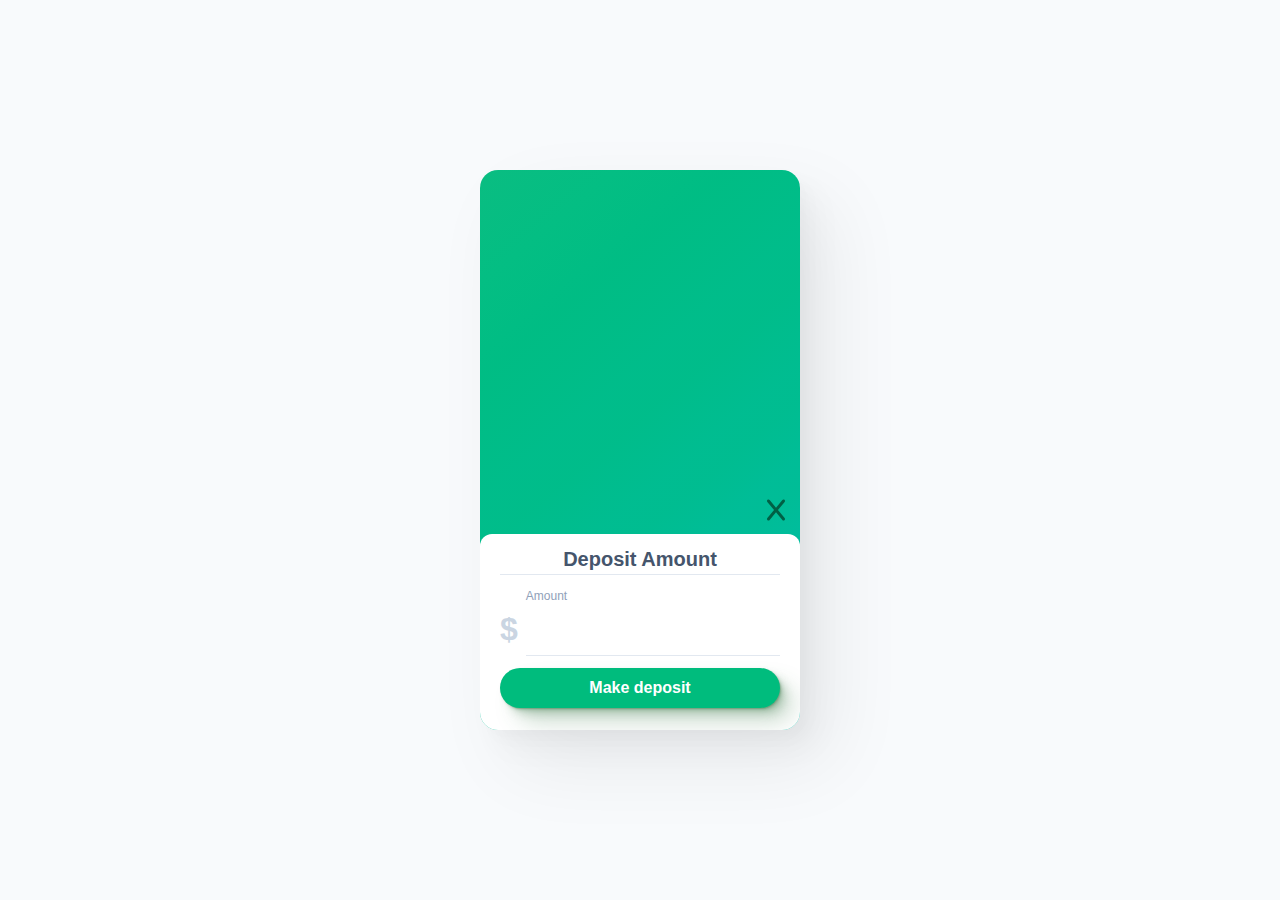
==== pages/deposit_amount.html @ 0a4f4c5c "Add deposit workflow" ====
<!doctype html>
<html lang="en">
<head>
  <meta charset="UTF-8">
  <meta name="viewport" content="width=device-width, initial-scale=1">
  <link rel="stylesheet" href="../style.css">
  <title>View Transition Modals</title>
</head>
<body>
<div class="container">
  <div class="mobile-container">
    <main>
      <div class="pseudo-modal">
        <div class="pseudo-modal__backdrop"></div>
        <div class="pseudo-modal__content">
          <a href="../index.html" class="pseudo-modal__close-button button button__ghost">
            <svg xmlns="http://www.w3.org/2000/svg" viewBox="0 0 384 512"><!--!Font Awesome Free 6.7.2 by @fontawesome - https://fontawesome.com License - https://fontawesome.com/license/free Copyright 2025 Fonticons, Inc.--><path d="M376.6 84.5c11.3-13.6 9.5-33.8-4.1-45.1s-33.8-9.5-45.1 4.1L192 206 56.6 43.5C45.3 29.9 25.1 28.1 11.5 39.4S-3.9 70.9 7.4 84.5L150.3 256 7.4 427.5c-11.3 13.6-9.5 33.8 4.1 45.1s33.8 9.5 45.1-4.1L192 306 327.4 468.5c11.3 13.6 31.5 15.4 45.1 4.1s15.4-31.5 4.1-45.1L233.7 256 376.6 84.5z"/></svg>
          </a>
          <div class="pseudo-modal__header">
            <h2>Deposit Amount</h2>
          </div>
          <div class="pseudo-modal__body">
            <form class="deposit__form" action="deposity_destination.html">
              <div class="input-container">
                <label for="deposit-amount-input" class="input-label input-label--with-icon">Amount</label>
                <div class="deposit-amount__input-icon input-icon">$</div>
                <input type="number" name="deposit_amount" required id="deposit-amount-input" class="deposit-amount__input input input--large input--with-icon">
              </div>
              <input type="submit" value="Make deposit" class="button button__primary button__large">
            </form>
          </div>
        </div>
      </div>
    </main>
  </div>
</div>
</body>
</html>
---- style.css ----
@import 'styles/reset.css';

/* variables */
:root {
    --color-red-50: oklch(.971 .013 17.38);
    --color-red-100: oklch(.936 .032 17.717);
    --color-red-200: oklch(.885 .062 18.334);
    --color-red-300: oklch(.808 .114 19.571);
    --color-red-400: oklch(.704 .191 22.216);
    --color-red-500: oklch(.637 .237 25.331);
    --color-red-600: oklch(.577 .245 27.325);
    --color-red-700: oklch(.505 .213 27.518);
    --color-red-800: oklch(.444 .177 26.899);
    --color-red-900: oklch(.396 .141 25.723);
    --color-red-950: oklch(.258 .092 26.042);
    --color-orange-50: oklch(.98 .016 73.684);
    --color-orange-100: oklch(.954 .038 75.164);
    --color-orange-200: oklch(.901 .076 70.697);
    --color-orange-300: oklch(.837 .128 66.29);
    --color-orange-400: oklch(.75 .183 55.934);
    --color-orange-500: oklch(.705 .213 47.604);
    --color-orange-600: oklch(.646 .222 41.116);
    --color-orange-700: oklch(.553 .195 38.402);
    --color-orange-800: oklch(.47 .157 37.304);
    --color-orange-900: oklch(.408 .123 38.172);
    --color-orange-950: oklch(.266 .079 36.259);
    --color-amber-50: oklch(.987 .022 95.277);
    --color-amber-100: oklch(.962 .059 95.617);
    --color-amber-200: oklch(.924 .12 95.746);
    --color-amber-300: oklch(.879 .169 91.605);
    --color-amber-400: oklch(.828 .189 84.429);
    --color-amber-500: oklch(.769 .188 70.08);
    --color-amber-600: oklch(.666 .179 58.318);
    --color-amber-700: oklch(.555 .163 48.998);
    --color-amber-800: oklch(.473 .137 46.201);
    --color-amber-900: oklch(.414 .112 45.904);
    --color-amber-950: oklch(.279 .077 45.635);
    --color-yellow-50: oklch(.987 .026 102.212);
    --color-yellow-100: oklch(.973 .071 103.193);
    --color-yellow-200: oklch(.945 .129 101.54);
    --color-yellow-300: oklch(.905 .182 98.111);
    --color-yellow-400: oklch(.852 .199 91.936);
    --color-yellow-500: oklch(.795 .184 86.047);
    --color-yellow-600: oklch(.681 .162 75.834);
    --color-yellow-700: oklch(.554 .135 66.442);
    --color-yellow-800: oklch(.476 .114 61.907);
    --color-yellow-900: oklch(.421 .095 57.708);
    --color-yellow-950: oklch(.286 .066 53.813);
    --color-lime-50: oklch(.986 .031 120.757);
    --color-lime-100: oklch(.967 .067 122.328);
    --color-lime-200: oklch(.938 .127 124.321);
    --color-lime-300: oklch(.897 .196 126.665);
    --color-lime-400: oklch(.841 .238 128.85);
    --color-lime-500: oklch(.768 .233 130.85);
    --color-lime-600: oklch(.648 .2 131.684);
    --color-lime-700: oklch(.532 .157 131.589);
    --color-lime-800: oklch(.453 .124 130.933);
    --color-lime-900: oklch(.405 .101 131.063);
    --color-lime-950: oklch(.274 .072 132.109);
    --color-green-50: oklch(.982 .018 155.826);
    --color-green-100: oklch(.962 .044 156.743);
    --color-green-200: oklch(.925 .084 155.995);
    --color-green-300: oklch(.871 .15 154.449);
    --color-green-400: oklch(.792 .209 151.711);
    --color-green-500: oklch(.723 .219 149.579);
    --color-green-600: oklch(.627 .194 149.214);
    --color-green-700: oklch(.527 .154 150.069);
    --color-green-800: oklch(.448 .119 151.328);
    --color-green-900: oklch(.393 .095 152.535);
    --color-green-950: oklch(.266 .065 152.934);
    --color-emerald-50: oklch(.979 .021 166.113);
    --color-emerald-100: oklch(.95 .052 163.051);
    --color-emerald-200: oklch(.905 .093 164.15);
    --color-emerald-300: oklch(.845 .143 164.978);
    --color-emerald-400: oklch(.765 .177 163.223);
    --color-emerald-500: oklch(.696 .17 162.48);
    --color-emerald-600: oklch(.596 .145 163.225);
    --color-emerald-700: oklch(.508 .118 165.612);
    --color-emerald-800: oklch(.432 .095 166.913);
    --color-emerald-900: oklch(.378 .077 168.94);
    --color-emerald-950: oklch(.262 .051 172.552);
    --color-teal-50: oklch(.984 .014 180.72);
    --color-teal-100: oklch(.953 .051 180.801);
    --color-teal-200: oklch(.91 .096 180.426);
    --color-teal-300: oklch(.855 .138 181.071);
    --color-teal-400: oklch(.777 .152 181.912);
    --color-teal-500: oklch(.704 .14 182.503);
    --color-teal-600: oklch(.6 .118 184.704);
    --color-teal-700: oklch(.511 .096 186.391);
    --color-teal-800: oklch(.437 .078 188.216);
    --color-teal-900: oklch(.386 .063 188.416);
    --color-teal-950: oklch(.277 .046 192.524);
    --color-cyan-50: oklch(.984 .019 200.873);
    --color-cyan-100: oklch(.956 .045 203.388);
    --color-cyan-200: oklch(.917 .08 205.041);
    --color-cyan-300: oklch(.865 .127 207.078);
    --color-cyan-400: oklch(.789 .154 211.53);
    --color-cyan-500: oklch(.715 .143 215.221);
    --color-cyan-600: oklch(.609 .126 221.723);
    --color-cyan-700: oklch(.52 .105 223.128);
    --color-cyan-800: oklch(.45 .085 224.283);
    --color-cyan-900: oklch(.398 .07 227.392);
    --color-cyan-950: oklch(.302 .056 229.695);
    --color-sky-50: oklch(.977 .013 236.62);
    --color-sky-100: oklch(.951 .026 236.824);
    --color-sky-200: oklch(.901 .058 230.902);
    --color-sky-300: oklch(.828 .111 230.318);
    --color-sky-400: oklch(.746 .16 232.661);
    --color-sky-500: oklch(.685 .169 237.323);
    --color-sky-600: oklch(.588 .158 241.966);
    --color-sky-700: oklch(.5 .134 242.749);
    --color-sky-800: oklch(.443 .11 240.79);
    --color-sky-900: oklch(.391 .09 240.876);
    --color-sky-950: oklch(.293 .066 243.157);
    --color-blue-50: oklch(.97 .014 254.604);
    --color-blue-100: oklch(.932 .032 255.585);
    --color-blue-200: oklch(.882 .059 254.128);
    --color-blue-300: oklch(.809 .105 251.813);
    --color-blue-400: oklch(.707 .165 254.624);
    --color-blue-500: oklch(.623 .214 259.815);
    --color-blue-600: oklch(.546 .245 262.881);
    --color-blue-700: oklch(.488 .243 264.376);
    --color-blue-800: oklch(.424 .199 265.638);
    --color-blue-900: oklch(.379 .146 265.522);
    --color-blue-950: oklch(.282 .091 267.935);
    --color-indigo-50: oklch(.962 .018 272.314);
    --color-indigo-100: oklch(.93 .034 272.788);
    --color-indigo-200: oklch(.87 .065 274.039);
    --color-indigo-300: oklch(.785 .115 274.713);
    --color-indigo-400: oklch(.673 .182 276.935);
    --color-indigo-500: oklch(.585 .233 277.117);
    --color-indigo-600: oklch(.511 .262 276.966);
    --color-indigo-700: oklch(.457 .24 277.023);
    --color-indigo-800: oklch(.398 .195 277.366);
    --color-indigo-900: oklch(.359 .144 278.697);
    --color-indigo-950: oklch(.257 .09 281.288);
    --color-violet-50: oklch(.969 .016 293.756);
    --color-violet-100: oklch(.943 .029 294.588);
    --color-violet-200: oklch(.894 .057 293.283);
    --color-violet-300: oklch(.811 .111 293.571);
    --color-violet-400: oklch(.702 .183 293.541);
    --color-violet-500: oklch(.606 .25 292.717);
    --color-violet-600: oklch(.541 .281 293.009);
    --color-violet-700: oklch(.491 .27 292.581);
    --color-violet-800: oklch(.432 .232 292.759);
    --color-violet-900: oklch(.38 .189 293.745);
    --color-violet-950: oklch(.283 .141 291.089);
    --color-purple-50: oklch(.977 .014 308.299);
    --color-purple-100: oklch(.946 .033 307.174);
    --color-purple-200: oklch(.902 .063 306.703);
    --color-purple-300: oklch(.827 .119 306.383);
    --color-purple-400: oklch(.714 .203 305.504);
    --color-purple-500: oklch(.627 .265 303.9);
    --color-purple-600: oklch(.558 .288 302.321);
    --color-purple-700: oklch(.496 .265 301.924);
    --color-purple-800: oklch(.438 .218 303.724);
    --color-purple-900: oklch(.381 .176 304.987);
    --color-purple-950: oklch(.291 .149 302.717);
    --color-fuchsia-50: oklch(.977 .017 320.058);
    --color-fuchsia-100: oklch(.952 .037 318.852);
    --color-fuchsia-200: oklch(.903 .076 319.62);
    --color-fuchsia-300: oklch(.833 .145 321.434);
    --color-fuchsia-400: oklch(.74 .238 322.16);
    --color-fuchsia-500: oklch(.667 .295 322.15);
    --color-fuchsia-600: oklch(.591 .293 322.896);
    --color-fuchsia-700: oklch(.518 .253 323.949);
    --color-fuchsia-800: oklch(.452 .211 324.591);
    --color-fuchsia-900: oklch(.401 .17 325.612);
    --color-fuchsia-950: oklch(.293 .136 325.661);
    --color-pink-50: oklch(.971 .014 343.198);
    --color-pink-100: oklch(.948 .028 342.258);
    --color-pink-200: oklch(.899 .061 343.231);
    --color-pink-300: oklch(.823 .12 346.018);
    --color-pink-400: oklch(.718 .202 349.761);
    --color-pink-500: oklch(.656 .241 354.308);
    --color-pink-600: oklch(.592 .249 .584);
    --color-pink-700: oklch(.525 .223 3.958);
    --color-pink-800: oklch(.459 .187 3.815);
    --color-pink-900: oklch(.408 .153 2.432);
    --color-pink-950: oklch(.284 .109 3.907);
    --color-rose-50: oklch(.969 .015 12.422);
    --color-rose-100: oklch(.941 .03 12.58);
    --color-rose-200: oklch(.892 .058 10.001);
    --color-rose-300: oklch(.81 .117 11.638);
    --color-rose-400: oklch(.712 .194 13.428);
    --color-rose-500: oklch(.645 .246 16.439);
    --color-rose-600: oklch(.586 .253 17.585);
    --color-rose-700: oklch(.514 .222 16.935);
    --color-rose-800: oklch(.455 .188 13.697);
    --color-rose-900: oklch(.41 .159 10.272);
    --color-rose-950: oklch(.271 .105 12.094);
    --color-slate-50: oklch(.984 .003 247.858);
    --color-slate-100: oklch(.968 .007 247.896);
    --color-slate-200: oklch(.929 .013 255.508);
    --color-slate-300: oklch(.869 .022 252.894);
    --color-slate-400: oklch(.704 .04 256.788);
    --color-slate-500: oklch(.554 .046 257.417);
    --color-slate-600: oklch(.446 .043 257.281);
    --color-slate-700: oklch(.372 .044 257.287);
    --color-slate-800: oklch(.279 .041 260.031);
    --color-slate-900: oklch(.208 .042 265.755);
    --color-slate-950: oklch(.129 .042 264.695);
    --color-gray-50: oklch(.985 .002 247.839);
    --color-gray-100: oklch(.967 .003 264.542);
    --color-gray-200: oklch(.928 .006 264.531);
    --color-gray-300: oklch(.872 .01 258.338);
    --color-gray-400: oklch(.707 .022 261.325);
    --color-gray-500: oklch(.551 .027 264.364);
    --color-gray-600: oklch(.446 .03 256.802);
    --color-gray-700: oklch(.373 .034 259.733);
    --color-gray-800: oklch(.278 .033 256.848);
    --color-gray-900: oklch(.21 .034 264.665);
    --color-gray-950: oklch(.13 .028 261.692);
    --color-zinc-50: oklch(.985 0 0);
    --color-zinc-100: oklch(.967 .001 286.375);
    --color-zinc-200: oklch(.92 .004 286.32);
    --color-zinc-300: oklch(.871 .006 286.286);
    --color-zinc-400: oklch(.705 .015 286.067);
    --color-zinc-500: oklch(.552 .016 285.938);
    --color-zinc-600: oklch(.442 .017 285.786);
    --color-zinc-700: oklch(.37 .013 285.805);
    --color-zinc-800: oklch(.274 .006 286.033);
    --color-zinc-900: oklch(.21 .006 285.885);
    --color-zinc-950: oklch(.141 .005 285.823);
    --color-neutral-50: oklch(.985 0 0);
    --color-neutral-100: oklch(.97 0 0);
    --color-neutral-200: oklch(.922 0 0);
    --color-neutral-300: oklch(.87 0 0);
    --color-neutral-400: oklch(.708 0 0);
    --color-neutral-500: oklch(.556 0 0);
    --color-neutral-600: oklch(.439 0 0);
    --color-neutral-700: oklch(.371 0 0);
    --color-neutral-800: oklch(.269 0 0);
    --color-neutral-900: oklch(.205 0 0);
    --color-neutral-950: oklch(.145 0 0);
    --color-stone-50: oklch(.985 .001 106.423);
    --color-stone-100: oklch(.97 .001 106.424);
    --color-stone-200: oklch(.923 .003 48.717);
    --color-stone-300: oklch(.869 .005 56.366);
    --color-stone-400: oklch(.709 .01 56.259);
    --color-stone-500: oklch(.553 .013 58.071);
    --color-stone-600: oklch(.444 .011 73.639);
    --color-stone-700: oklch(.374 .01 67.558);
    --color-stone-800: oklch(.268 .007 34.298);
    --color-stone-900: oklch(.216 .006 56.043);
    --color-stone-950: oklch(.147 .004 49.25);
    --color-black: #000;
    --color-white: #fff;

    --shadow-color: 135deg 36% 35%;
    --shadow-elevation-low:
            0.8px 0.9px 1.3px hsl(var(--shadow-color) / 0.3),
            1.3px 1.3px 2px -1.4px hsl(var(--shadow-color) / 0.29),
            3px 3.1px 4.7px -2.7px hsl(var(--shadow-color) / 0.27);
    --shadow-elevation-medium:
            0.8px 0.9px 1.3px hsl(var(--shadow-color) / 0.32),
            2.4px 2.5px 3.8px -0.9px hsl(var(--shadow-color) / 0.3),
            6.1px 6.3px 9.5px -1.8px hsl(var(--shadow-color) / 0.29),
            15px 15.4px 23.4px -2.7px hsl(var(--shadow-color) / 0.28);
    --shadow-elevation-high:
            0.8px 0.9px 1.3px hsl(var(--shadow-color) / 0.3),
            3.8px 3.9px 5.9px -0.4px hsl(var(--shadow-color) / 0.29),
            6.9px 7.1px 10.8px -0.8px hsl(var(--shadow-color) / 0.28),
            11.5px 11.9px 18px -1.2px hsl(var(--shadow-color) / 0.28),
            18.7px 19.2px 29.1px -1.6px hsl(var(--shadow-color) / 0.27),
            29.6px 30.4px 46.1px -2px hsl(var(--shadow-color) / 0.26),
            45.3px 46.7px 70.8px -2.4px hsl(var(--shadow-color) / 0.26),
            67.1px 69.1px 104.7px -2.7px hsl(var(--shadow-color) / 0.25);

    font-family: sans-serif;
}

/* components */
.container {
    display: flex;
    align-items: center;
    justify-content: center;
    height: 100%;
    background-color: var(--color-slate-50);
}

.mobile-container {
    position: relative;
    overflow: clip;
    width: 320px;
    height: 560px;
    background-image: linear-gradient(
        140deg,
        hsl(160deg 90% 39%) 0%,
        hsl(161deg 96% 38%) 14%,
        hsl(162deg 100% 37%) 25%,
        hsl(163deg 100% 37%) 33%,
        hsl(164deg 100% 37%) 40%,
        hsl(164deg 100% 37%) 46%,
        hsl(165deg 100% 37%) 51%,
        hsl(166deg 100% 37%) 56%,
        hsl(166deg 100% 37%) 60%,
        hsl(167deg 100% 37%) 64%,
        hsl(168deg 100% 37%) 67%,
        hsl(168deg 100% 37%) 71%,
        hsl(169deg 100% 37%) 74%,
        hsl(170deg 100% 37%) 77%,
        hsl(170deg 100% 37%) 80%,
        hsl(171deg 100% 37%) 82%,
        hsl(171deg 100% 37%) 85%,
        hsl(172deg 100% 37%) 88%,
        hsl(173deg 100% 37%) 92%,
        hsl(173deg 100% 37%) 96%,
        hsl(174deg 100% 37%) 100%
    );
    border-radius: 18px;
    box-shadow:
        1px 1.1px 2.2px rgba(0, 0, 0, 0.002),
        2.8px 3px 5.3px rgba(0, 0, 0, 0.005),
        5.5px 6.1px 10px rgba(0, 0, 0, 0.009),
        10px 11px 17.9px rgba(0, 0, 0, 0.015),
        17.6px 19.3px 33.4px rgba(0, 0, 0, 0.027),
        30px 33px 80px rgba(0, 0, 0, 0.07);
}

.account-balance {
    color: var(--color-white);
    display: flex;
    flex-direction: column;
    gap: 12px;
}

.account-balance--balance {
    font-size: 1.75rem;
    font-weight: bold;
    line-height: 0.75;
}

.account-balance--caption {
    font-size: 0.75rem;
}

.pseudo-modal {
    position: absolute;
    bottom: 0;
    left: 0;
    width: 100%;
    background-color: var(--color-white);
    border-radius: 12px 12px 0 0;
    padding: 10px 20px;
    display: flex;
    flex-direction: column;
}

.pseudo-modal__close-button {
    position: absolute;
    top: calc(-24px + -12px);
    right: 12px;
    width: 24px;
    height: 24px;
    fill: var(--color-emerald-800);
}

.pseudo-modal__header {
    border-bottom: 1px solid var(--color-slate-200);
    h2 {
        font-size: 1.25rem;
        text-align: center;
        color: var(--color-slate-600);
    }
}

.pseudo-modal__content {
    display: flex;
    flex-direction: column;
    flex: 1 0 auto;
}

.pseudo-modal__body {
    display: flex;
    flex-direction: column;
    flex: 1 0 auto;
    margin: 0 auto;
    padding: 12px 0;
}

.pseudo-modal__footer {
    display: flex;
    gap: 12px;
    align-items: center;
}

.navigation-header {
    min-height: 120px;
    display: flex;
    justify-content: space-between;
}

.button {
    border: none;
    background-color: transparent;
    color: white;
    font-weight: bold;
    font-size: 0.75rem;
    border-radius: 999px;
    cursor: pointer;
    display: block;
    text-decoration: none;
    text-align: center;
    box-shadow: var(--shadow-elevation-medium);
    transition: all 0.25s;

    &:hover {
        transform: scale(.975);
    }

    &:active {
        box-shadow: var(--shadow-elevation-low);
    }
}

.button__full {
    width: 100%;
}

.button__large {
    padding: 8px;
    font-size: 1rem;
}

.button__primary {
    background-color: var(--color-emerald-500);
    color: var(--color-white);
}

.button__secondary {
    color: var(--color-emerald-600);
    border-color: var(--color-white);
    background-color: var(--color-white);
}

.button__link {
    text-decoration: underline var(--color-white);
    text-underline-offset: 8px;
    border-radius: 2px;
    padding: 4px 8px;
}

.button__ghost {
    box-shadow: none;

    &:active {
        box-shadow: none;
    }
}

main {
    display: flex;
    flex-direction: column;
    gap: 20px;
    padding: 20px;
}

nav {
    width: 100%;
    position: absolute;
    bottom: 0;
    left: 0;
    background-color: var(--color-white);
    box-shadow: var(--shadow-elevation-high);

    ul {
        display: flex;
        gap: 12px;
        justify-content: center;
        font-weight: bold;
        font-size: 0.875rem;

        li {
            padding: 12px;
            display: flex;
            flex-direction: column;
            align-items: center;
            gap: 4px;
            color: var(--color-slate-300);
        }
    }
}

select {
    padding: 12px 20px;
}

.skeleton {
    display: block;
    color: transparent;
    border-radius: 4px;
    background-color: var(--color-slate-200);
}

.skeleton--text {
    height: 12px;
}

.skeleton__primary {
    background-color: var(--color-emerald-600);
    text-decoration-color: var(--color-emerald-600);
}

.icon {
    width: 36px;
    height: 36px;
    border-radius: 12px;
}

.deposit__form {
    display: flex;
    flex-direction: column;
    gap: 12px;
}

.deposit-amount__input-container {
    font-size: 2rem;
    font-weight: bold;
    display: flex;
    color: var(--color-slate-600);
    display: flex;
    gap: 4px;
}

.input-container {
    display: grid;
    grid-template-columns: min-content auto;
    gap: 0 8px;
}

.input-label {
    font-size: 0.75rem;
    color: var(--color-slate-400);
}

.input-label--with-icon {
    grid-row: 1;
    grid-column: 2;
}

.input-icon {
    grid-row: 2;
    grid-column: 1;
    font-size: 2rem;
    color: var(--color-slate-300);
    font-weight: bold;
    justify-content: end;
}

.input {
    border: transparent;
    background: transparent;
    border-bottom: 1px solid var(--color-slate-200);
    color: var(--color-slate-600);
    font-size: 1rem;
    width: 100%;

    &::-webkit-inner-spin-button {
        -webkit-appearance: none;
        -moz-appearance: textfield;
    }

    &:read-only {
    }

}

.input--large {
    font-size: 2rem;
}

.input--with-icon {
    grid-column: 2;
    grid-row: 2;
}
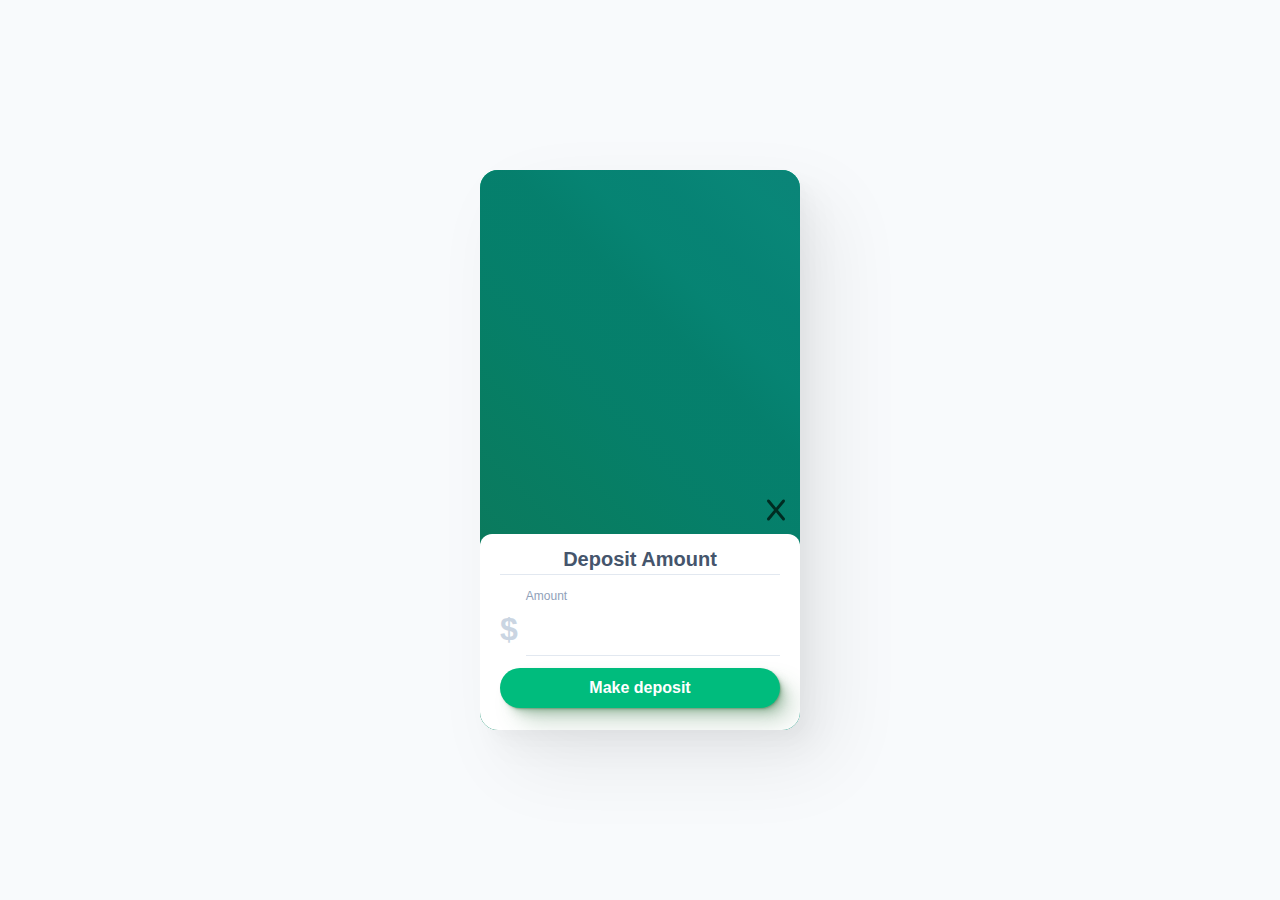
==== commit 17524d4d: "Finish styling and add view transitions" ====
--- a/pages/deposit_amount.html
+++ b/pages/deposit_amount.html
@@ -9,9 +9,8 @@
 <body>
 <div class="container">
   <div class="mobile-container">
-    <main>
+    <main class="backdrop">
       <div class="pseudo-modal">
-        <div class="pseudo-modal__backdrop"></div>
         <div class="pseudo-modal__content">
           <a href="../index.html" class="pseudo-modal__close-button button button__ghost">
             <svg xmlns="http://www.w3.org/2000/svg" viewBox="0 0 384 512"><!--!Font Awesome Free 6.7.2 by @fontawesome - https://fontawesome.com License - https://fontawesome.com/license/free Copyright 2025 Fonticons, Inc.--><path d="M376.6 84.5c11.3-13.6 9.5-33.8-4.1-45.1s-33.8-9.5-45.1 4.1L192 206 56.6 43.5C45.3 29.9 25.1 28.1 11.5 39.4S-3.9 70.9 7.4 84.5L150.3 256 7.4 427.5c-11.3 13.6-9.5 33.8 4.1 45.1s33.8 9.5 45.1-4.1L192 306 327.4 468.5c11.3 13.6 31.5 15.4 45.1 4.1s15.4-31.5 4.1-45.1L233.7 256 376.6 84.5z"/></svg>
--- a/style.css
+++ b/style.css
@@ -1,4 +1,39 @@
 @import 'styles/reset.css';
+
+@keyframes slide-up {
+    from {
+        transform: translateY(100vh);
+    }
+    to {
+        opacity: 1;
+        transform: translateY(0);
+    }
+}
+
+/* Slide-Down Animation */
+@keyframes slide-down {
+    from {
+        transform: translateY(0);
+    }
+    to {
+        transform: translateY(100vh);
+    }
+}
+
+
+@view-transition {
+    navigation: auto;
+}
+
+::view-transition-old(pseudo-modal) {
+    animation: slide-down 300ms ease-out forwards;
+}
+
+::view-transition-new(pseudo-modal) {
+    opacity: 0;
+    animation: slide-up 300ms ease-out forwards;
+    animation-delay: 100ms;
+}
 
 /* variables */
 :root {
@@ -318,6 +353,25 @@
         30px 33px 80px rgba(0, 0, 0, 0.07);
 }
 
+.backdrop {
+    background-image: linear-gradient(
+            45deg,
+            hsl(160deg 76% 26%) 0%,
+            hsl(162deg 79% 26%) 8%,
+            hsl(163deg 82% 26%) 17%,
+            hsl(165deg 85% 26%) 25%,
+            hsl(166deg 87% 26%) 33%,
+            hsl(167deg 90% 26%) 42%,
+            hsl(169deg 91% 26%) 50%,
+            hsl(170deg 92% 26%) 58%,
+            hsl(171deg 92% 26%) 67%,
+            hsl(172deg 91% 27%) 75%,
+            hsl(173deg 90% 27%) 83%,
+            hsl(173deg 88% 28%) 92%,
+            hsl(174deg 85% 28%) 100%
+    );
+}
+
 .account-balance {
     color: var(--color-white);
     display: flex;
@@ -336,6 +390,8 @@
 }
 
 .pseudo-modal {
+    view-transition-name: pseudo-modal;
+
     position: absolute;
     bottom: 0;
     left: 0;
@@ -353,7 +409,7 @@
     right: 12px;
     width: 24px;
     height: 24px;
-    fill: var(--color-emerald-800);
+    fill: var(--color-emerald-950);
 }
 
 .pseudo-modal__header {
@@ -450,6 +506,7 @@
 }
 
 main {
+    height: 100%;
     display: flex;
     flex-direction: column;
     gap: 20px;
